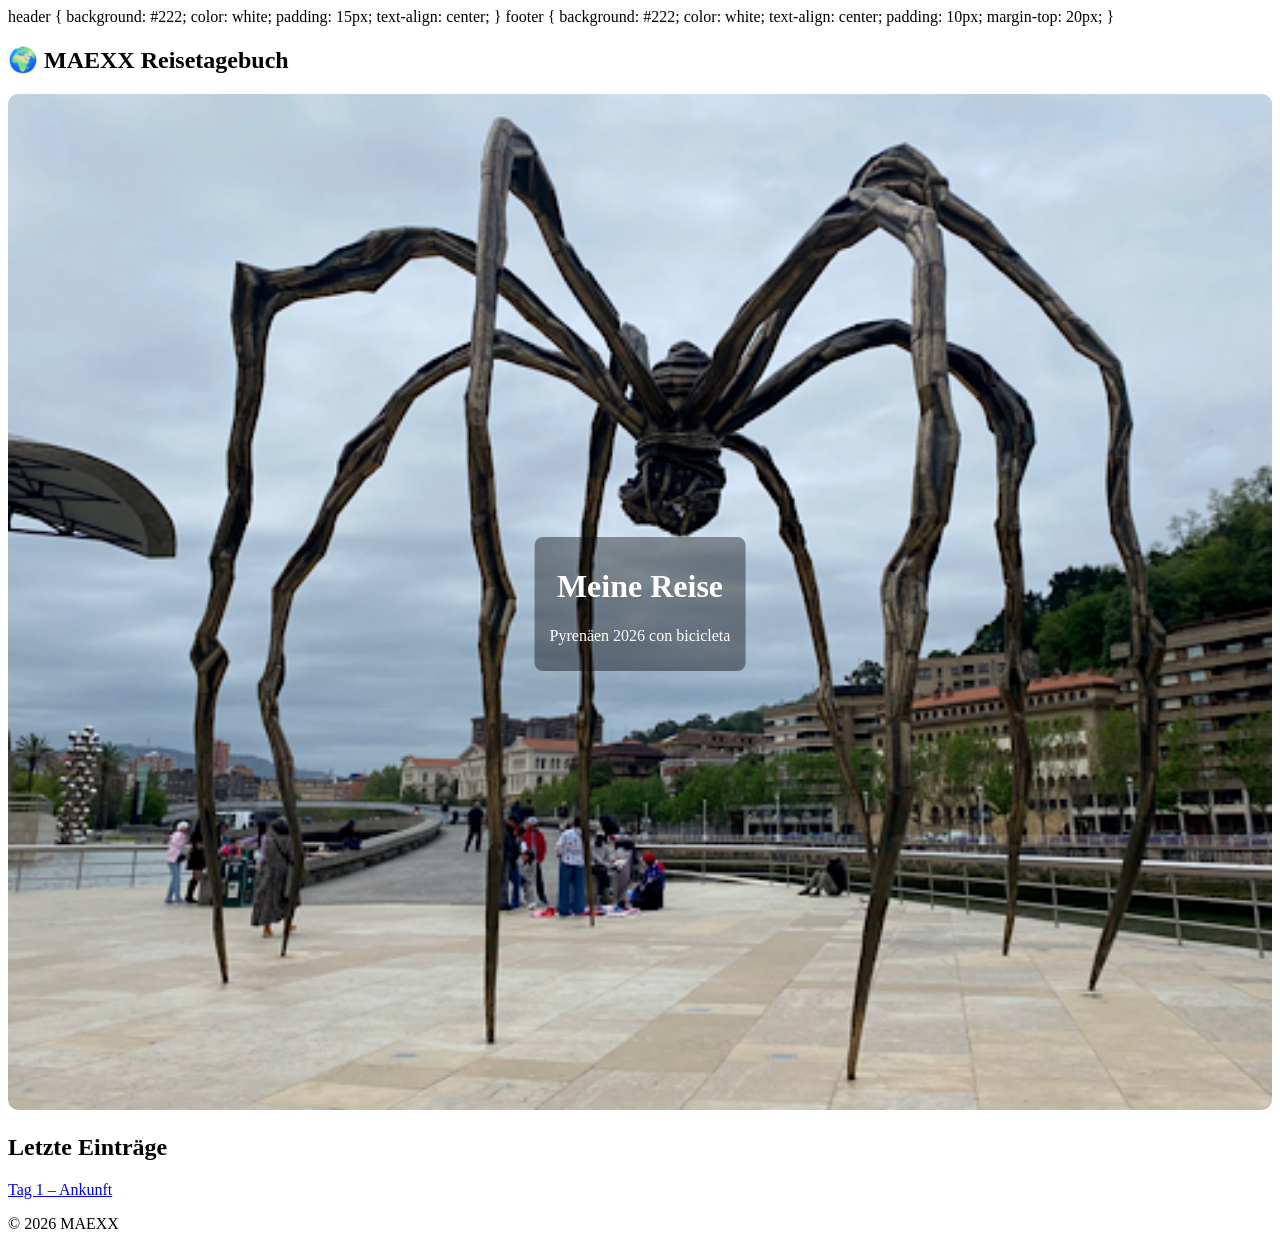
==== index.html @ 46852cf6 "Update index.html" ====
<!DOCTYPE html>
<html>

<head>
  <title>was bisher geschah</title>

header {
  background: #222;
  color: white;
  padding: 15px;
  text-align: center;
}

footer {
  background: #222;
  color: white;
  text-align: center;
  padding: 10px;
  margin-top: 20px;
}


  
<style> 
.hero {
  position: relative;
}

.hero img {
  width: 100%;
  border-radius: 10px;
}

.hero-text {

  .hero-text {
  text-shadow: 0 2px 6px rgba(0,0,0,0.7);
}

.hero-text h1 {
  font-size: 32px;
  margin: 0;
}

.hero-text p {
  font-size: 18px;
  margin: 0;
}
  
  position: absolute;
  top: 50%;
  left: 50%;
  transform: translate(-50%, -50%);
  text-align: center;

  color: white;
  background: rgba(0,0,0,0.4);
  padding: 10px 15px;
  border-radius: 8px;
}
  </style>

  
</head>

<body>

  <header>
    <h2>🌍 MAEXX Reisetagebuch</h2>
  </header>

  <main>

    <div class="hero">
      <img src="images/IMG_1344.PNG" alt="Spinne Bilbao">

      <div class="hero-text">
        <h1>Meine Reise</h1>
        <p>Pyrenäen 2026 con bicicleta</p>
      </div>
    </div>

    <div class="container">
      <h2>Letzte Einträge</h2>
      <a href="tag1.html">Tag 1 – Ankunft</a>
    </div>

  </main>

  <footer>
    <p>© 2026 MAEXX</p>
  </footer>

</body>

</html>
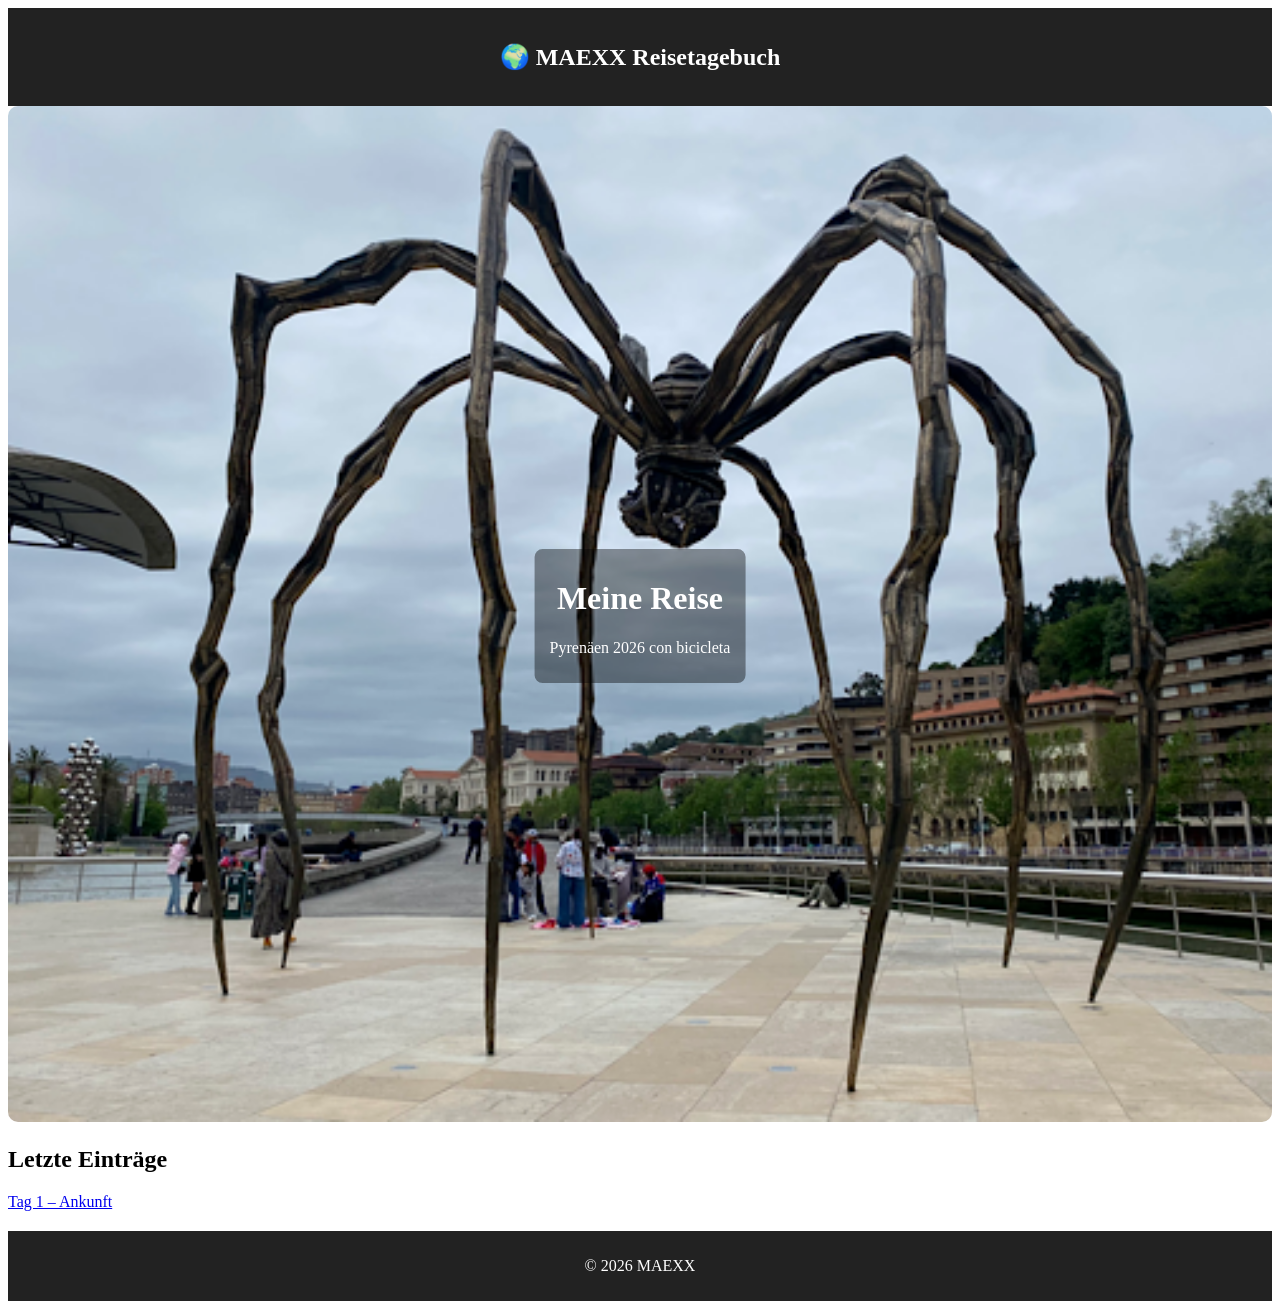
==== commit 2cc55494: "Update index.html" ====
--- a/index.html
+++ b/index.html
@@ -4,20 +4,7 @@
 <head>
   <title>was bisher geschah</title>
 
-header {
-  background: #222;
-  color: white;
-  padding: 15px;
-  text-align: center;
-}
 
-footer {
-  background: #222;
-  color: white;
-  text-align: center;
-  padding: 10px;
-  margin-top: 20px;
-}
 
 
   
@@ -58,6 +45,24 @@
   padding: 10px 15px;
   border-radius: 8px;
 }
+
+header {
+  background: #222;
+  color: white;
+  padding: 15px;
+  text-align: center;
+}
+
+footer {
+  background: #222;
+  color: white;
+  text-align: center;
+  padding: 10px;
+  margin-top: 20px;
+}
+
+
+  
   </style>
 
   
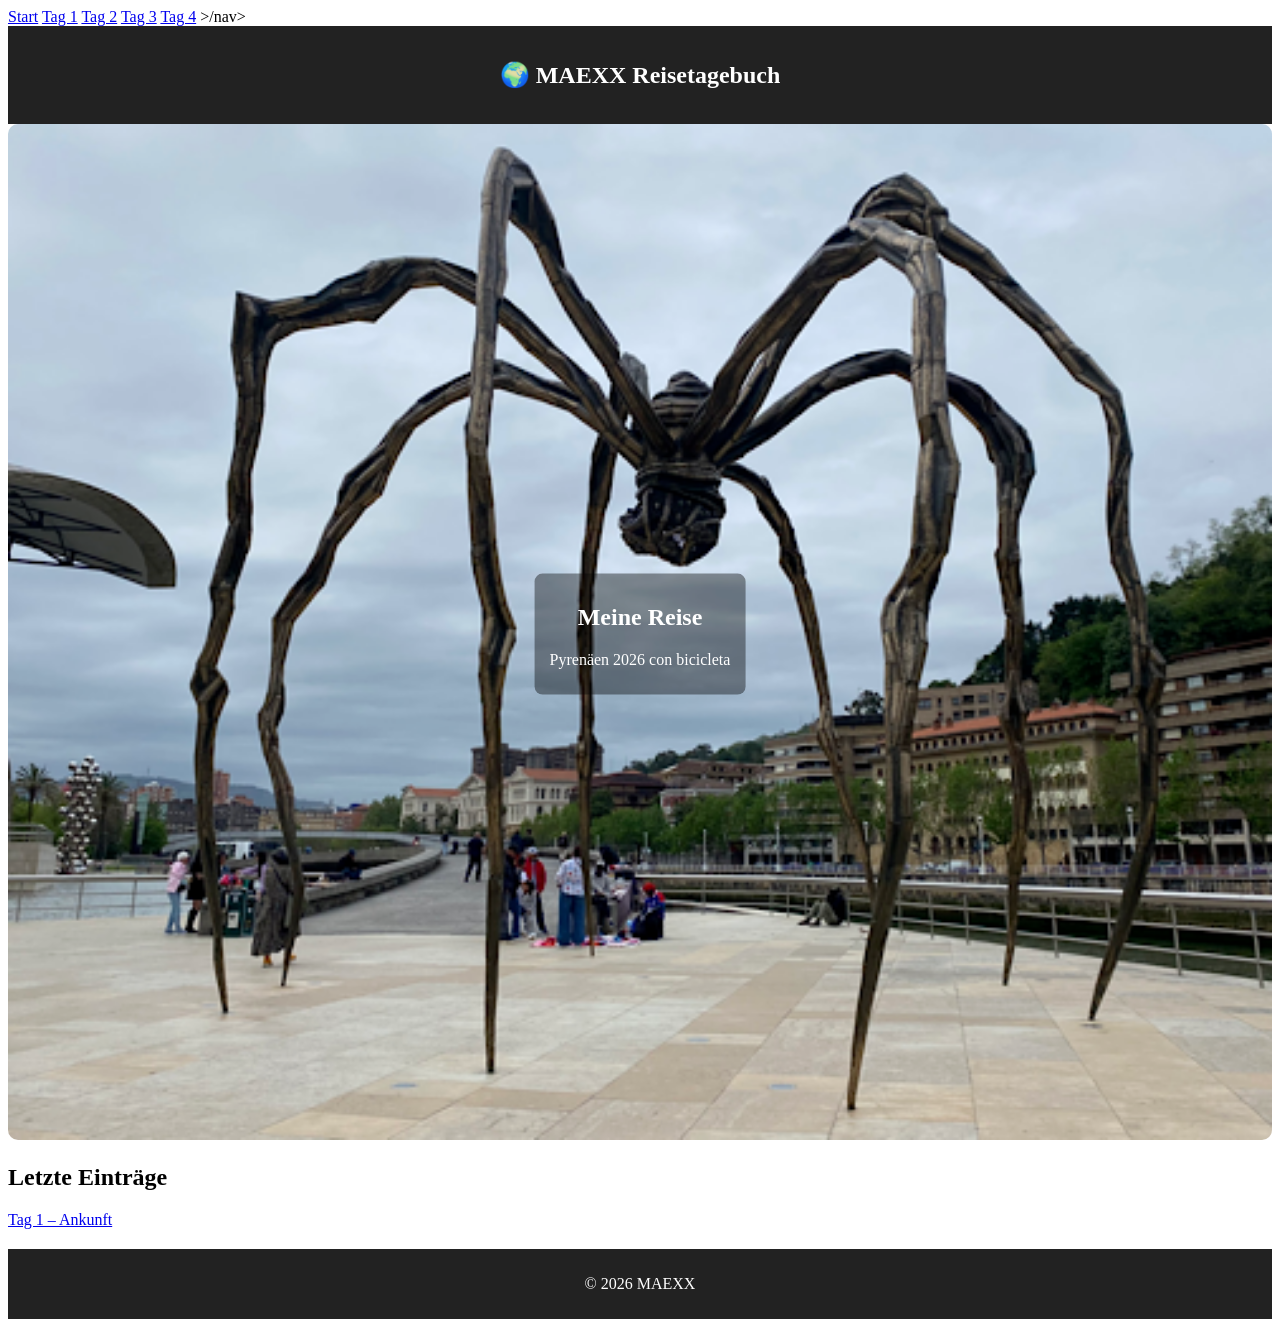
==== commit cf692007: "Update index.html" ====
--- a/index.html
+++ b/index.html
@@ -30,7 +30,7 @@
 }
 
 .hero-text p {
-  font-size: 18px;
+  font-size: 25px;
   margin: 0;
 }
   
@@ -60,7 +60,11 @@
   padding: 10px;
   margin-top: 20px;
 }
-
+@media (max-width: 700px) {
+  .gallery {
+    grid-template-columns: 1fr;
+  }
+}
 
   
   </style>
@@ -70,6 +74,18 @@
 
 <body>
 
+<body>
+
+  <nav>
+    <a href="index.html">Start</a>
+    <a href="tag1.html">Tag 1</a>
+    <a href="tag2.html">Tag 2</a>
+     <a href="tag3.html">Tag 3</a>
+    <a href="tag4.html">Tag 4</a>
+    >/nav>
+    
+
+  
   <header>
     <h2>🌍 MAEXX Reisetagebuch</h2>
   </header>
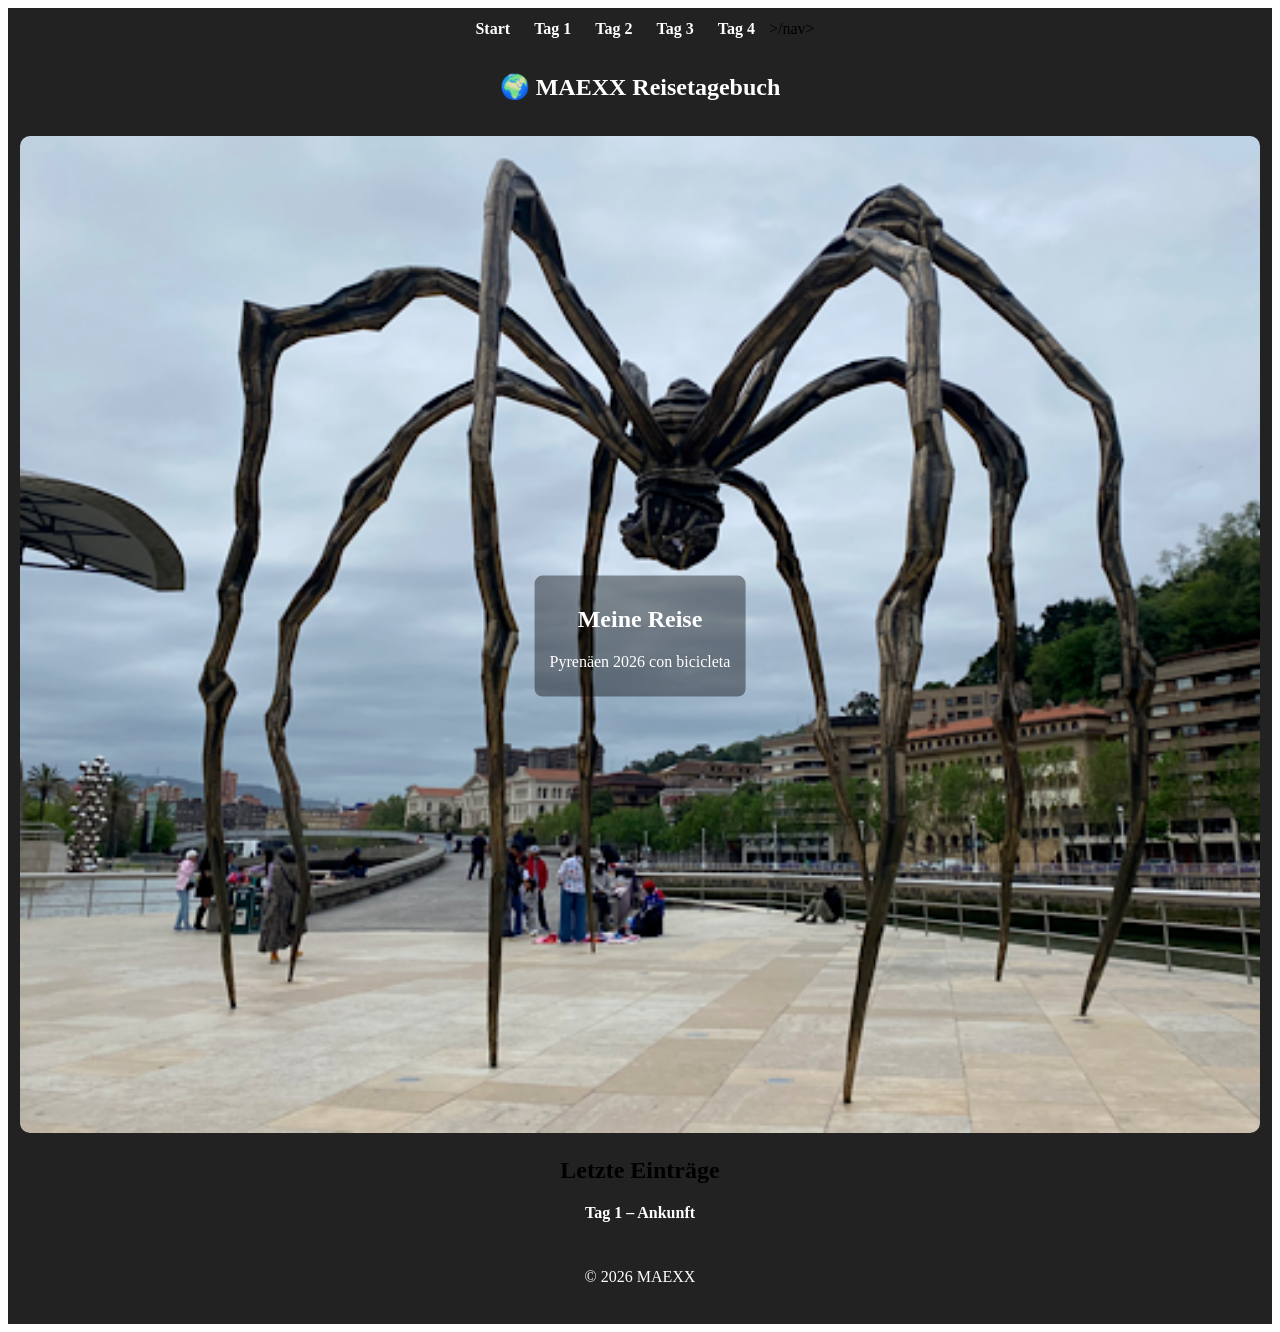
==== commit 8cf0124a: "Update index.html" ====
--- a/index.html
+++ b/index.html
@@ -9,6 +9,25 @@
 
   
 <style> 
+
+nav {
+  background: #222;
+  padding: 12px;
+  text-align: center;
+}
+
+nav a {
+  color: white;
+  text-decoration: none;
+  margin: 0 10px;
+  font-weight: bold;
+}
+
+nav a:hover {
+  text-decoration: underline;
+}
+
+  
 .hero {
   position: relative;
 }
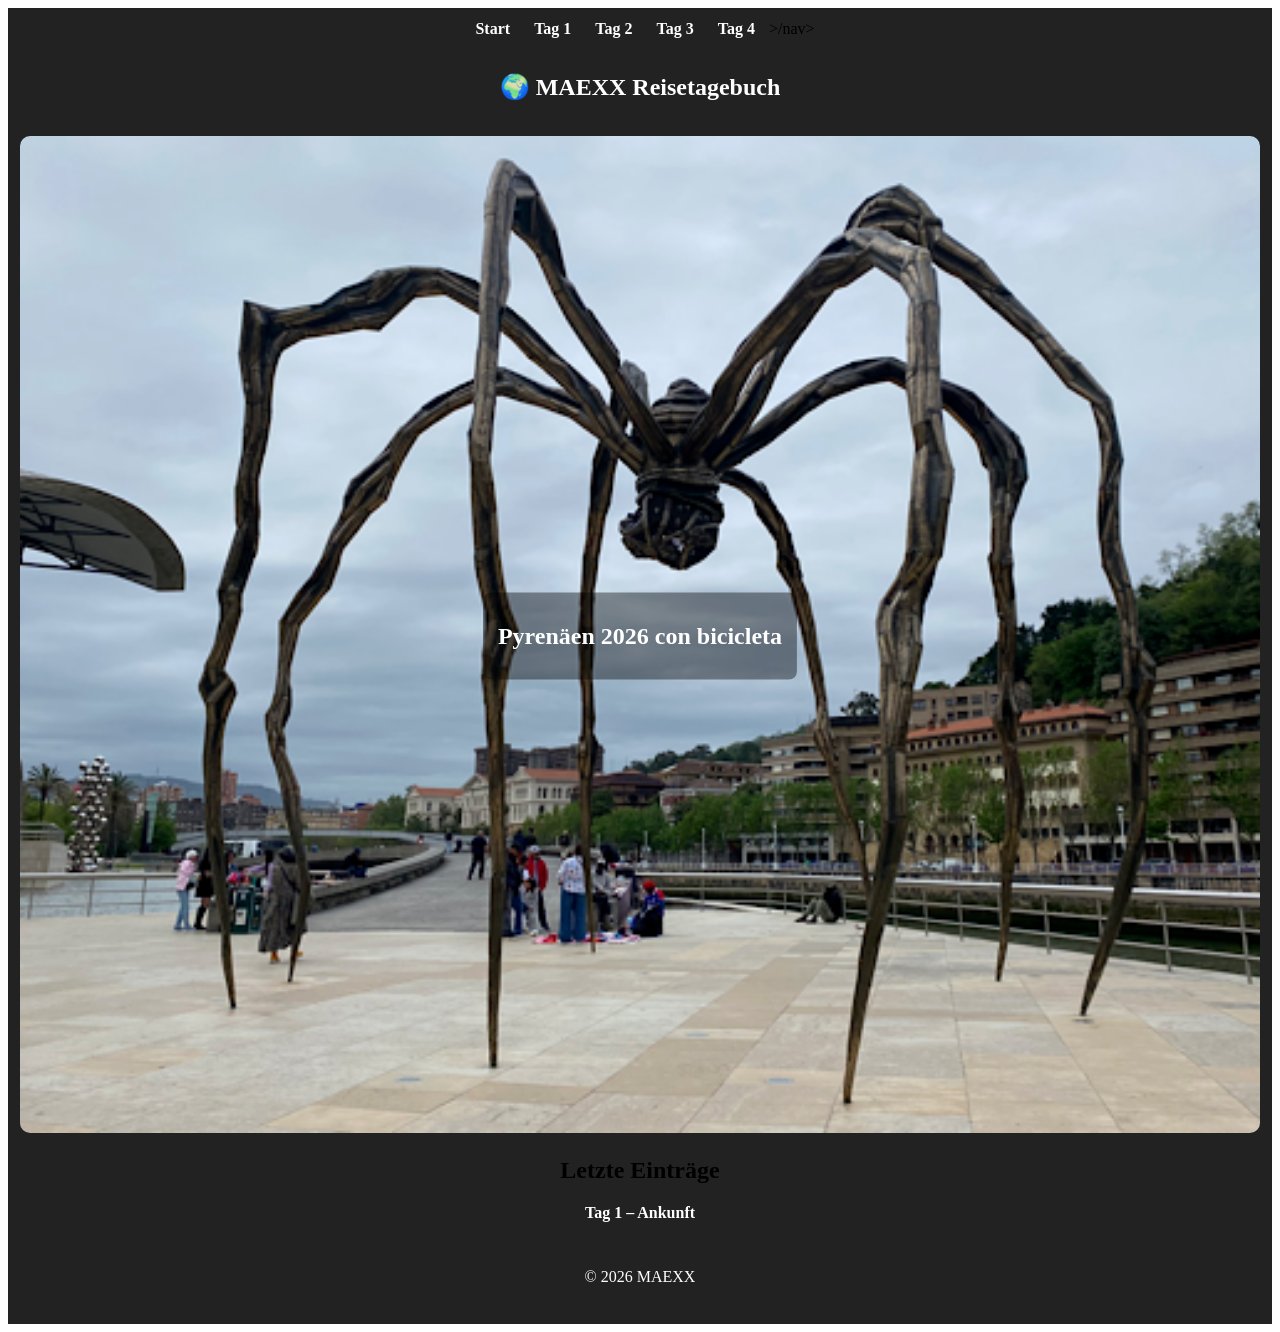
==== commit ff6e0c03: "Update index.html" ====
--- a/index.html
+++ b/index.html
@@ -115,8 +115,8 @@
       <img src="images/IMG_1344.PNG" alt="Spinne Bilbao">
 
       <div class="hero-text">
-        <h1>Meine Reise</h1>
-        <p>Pyrenäen 2026 con bicicleta</p>
+        <h1>Pyrenäen 2026 con bicicleta</h1>
+        
       </div>
     </div>
 
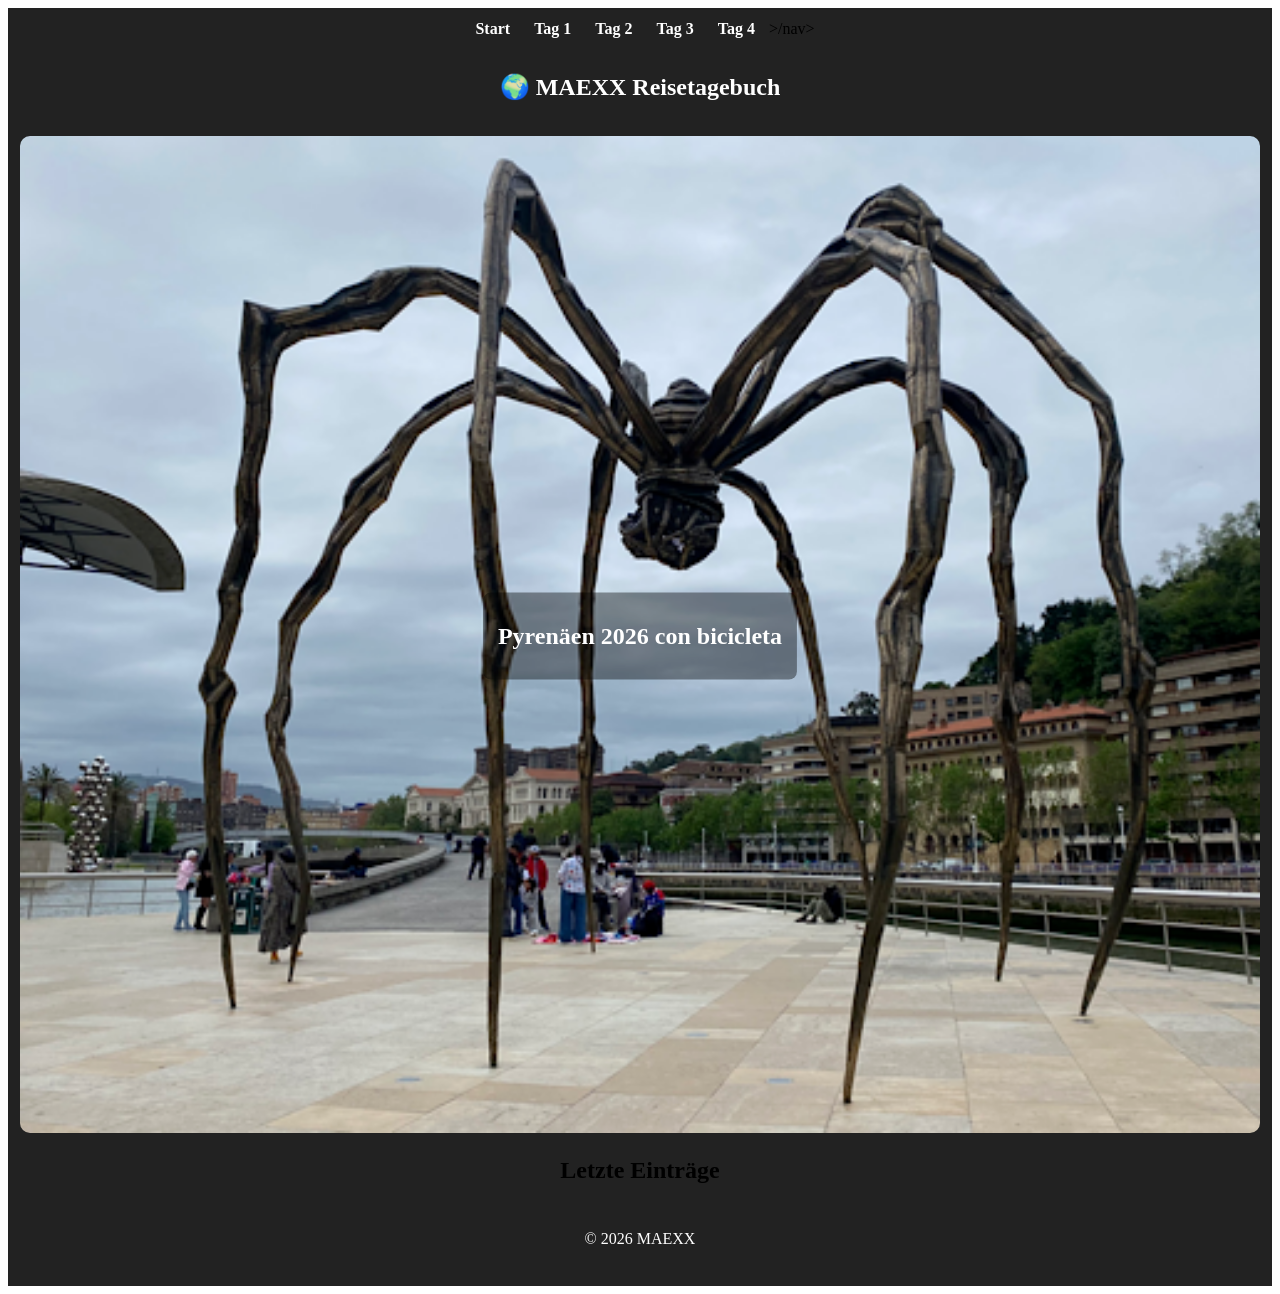
==== commit c0d8c301: "Update index.html" ====
--- a/index.html
+++ b/index.html
@@ -122,7 +122,7 @@
 
     <div class="container">
       <h2>Letzte Einträge</h2>
-      <a href="tag1.html">Tag 1 – Ankunft</a>
+    
     </div>
 
   </main>
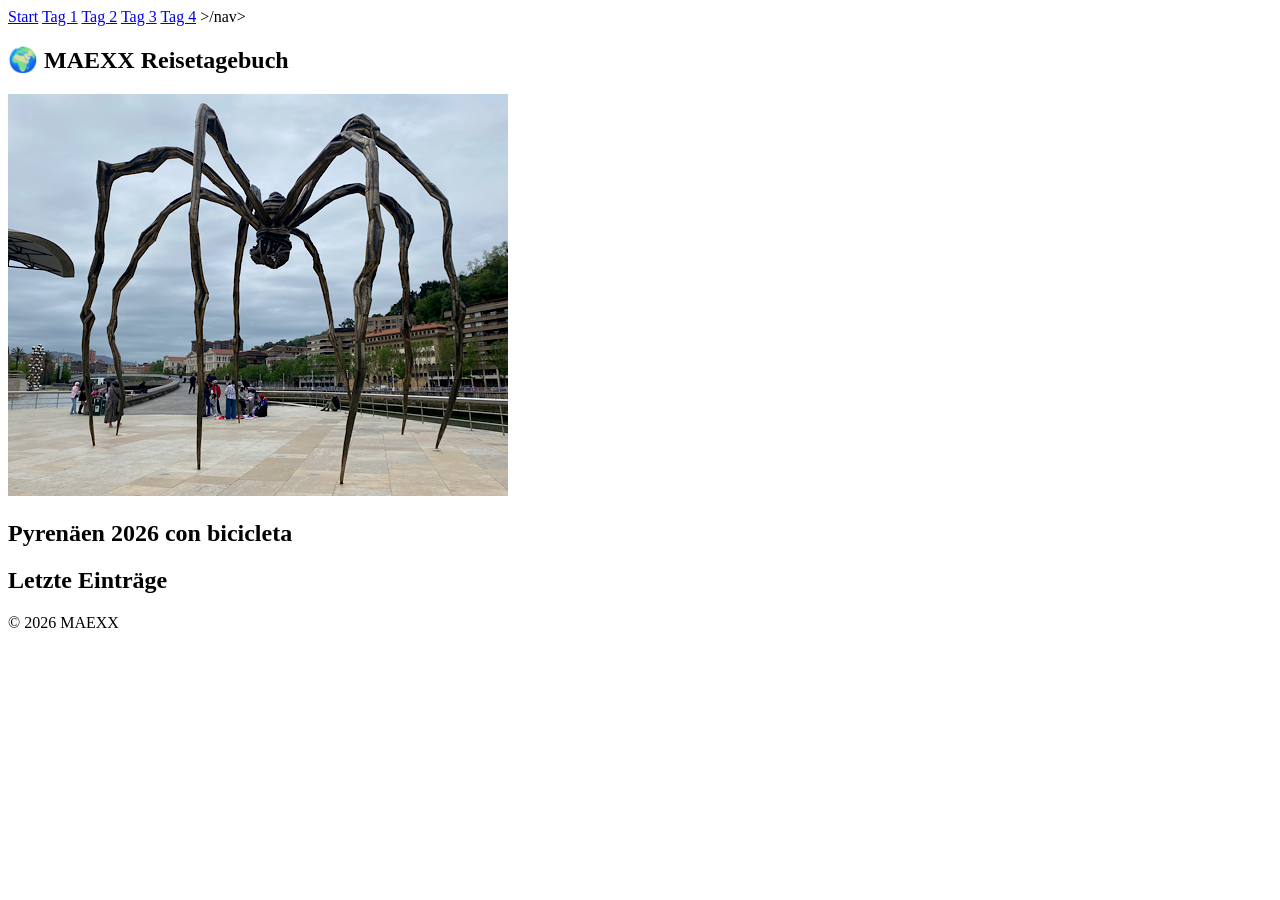
==== commit 80f9b736: "Update index.html" ====
--- a/index.html
+++ b/index.html
@@ -4,89 +4,7 @@
 <head>
   <title>was bisher geschah</title>
 
-
-
-
-  
-<style> 
-
-nav {
-  background: #222;
-  padding: 12px;
-  text-align: center;
-}
-
-nav a {
-  color: white;
-  text-decoration: none;
-  margin: 0 10px;
-  font-weight: bold;
-}
-
-nav a:hover {
-  text-decoration: underline;
-}
-
-  
-.hero {
-  position: relative;
-}
-
-.hero img {
-  width: 100%;
-  border-radius: 10px;
-}
-
-.hero-text {
-
-  .hero-text {
-  text-shadow: 0 2px 6px rgba(0,0,0,0.7);
-}
-
-.hero-text h1 {
-  font-size: 32px;
-  margin: 0;
-}
-
-.hero-text p {
-  font-size: 25px;
-  margin: 0;
-}
-  
-  position: absolute;
-  top: 50%;
-  left: 50%;
-  transform: translate(-50%, -50%);
-  text-align: center;
-
-  color: white;
-  background: rgba(0,0,0,0.4);
-  padding: 10px 15px;
-  border-radius: 8px;
-}
-
-header {
-  background: #222;
-  color: white;
-  padding: 15px;
-  text-align: center;
-}
-
-footer {
-  background: #222;
-  color: white;
-  text-align: center;
-  padding: 10px;
-  margin-top: 20px;
-}
-@media (max-width: 700px) {
-  .gallery {
-    grid-template-columns: 1fr;
-  }
-}
-
-  
-  </style>
+<link rel="stylesheet" href="style.css">
 
   
 </head>
@@ -95,6 +13,8 @@
 
 <body>
 
+<script src="script.js"></script>
+  
   <nav>
     <a href="index.html">Start</a>
     <a href="tag1.html">Tag 1</a>
@@ -131,6 +51,11 @@
     <p>© 2026 MAEXX</p>
   </footer>
 
+<div id="lightbox" onclick="closeLightbox()" style="display:none;">
+  <span style="position:absolute; top:20px; right:30px; color:white; font-size:40px;">&times;</span>
+  <img id="lightbox-img" style="max-width:90%; max-height:90%; position:absolute; top:50%; left:50%; transform:translate(-50%,-50%);">
+</div>
+    
 </body>
 
 </html>
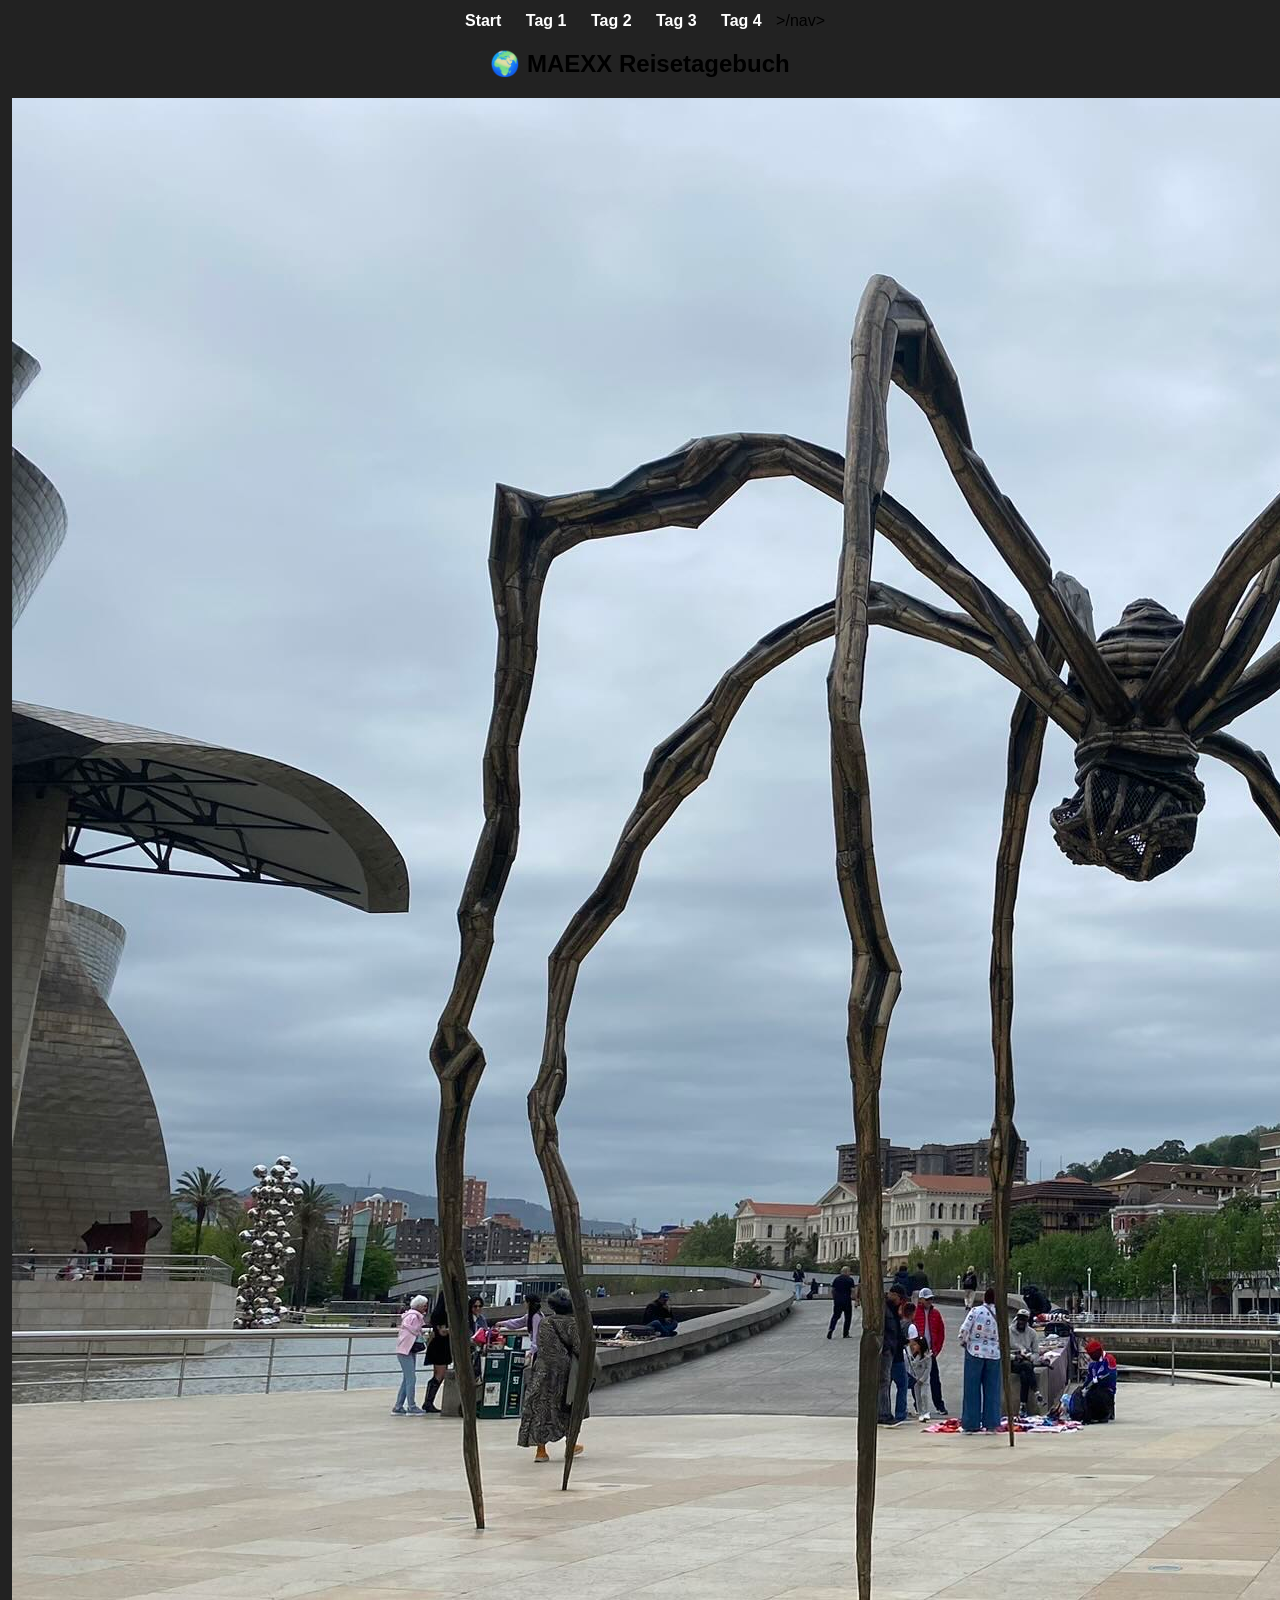
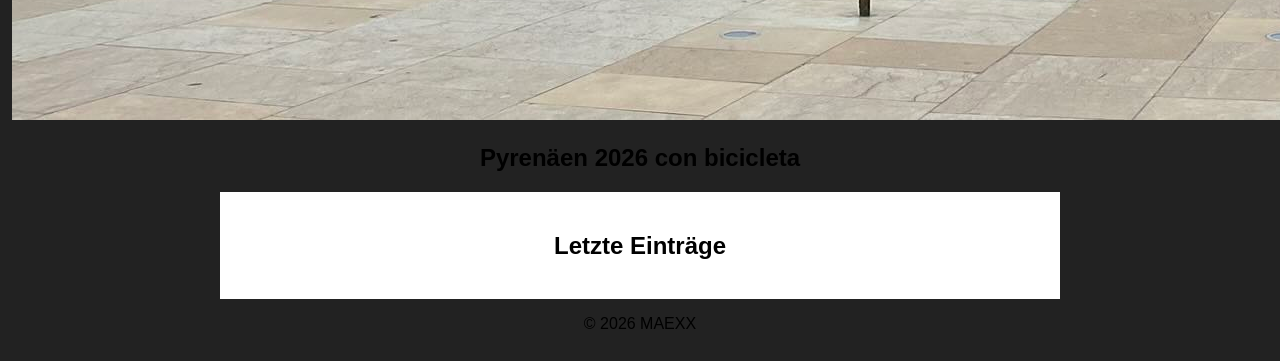
==== commit ec5903b4: "Update index.html" ====
--- a/index.html
+++ b/index.html
@@ -32,7 +32,7 @@
   <main>
 
     <div class="hero">
-      <img src="images/IMG_1344.PNG" alt="Spinne Bilbao">
+        <img src="images/IMG_3971-compressed.jpeg" onclick="openLightbox(this.src)">
 
       <div class="hero-text">
         <h1>Pyrenäen 2026 con bicicleta</h1>
--- a/style.css
+++ b/style.css
@@ -0,0 +1,112 @@
+body {
+  font-family: Arial, sans-serif;
+  margin: 0;
+  background: #f4f4f4;
+}
+
+nav {
+  background: #222;
+  padding: 12px;
+  text-align: center;
+  box-shadow: 0 2px 6px rgba(0,0,0,0.2);
+}
+
+nav a {
+  color: white;
+  text-decoration: none;
+  margin: 0 10px;
+  font-weight: bold;
+}
+
+nav a:hover {
+  color: #00aaff;
+}
+
+.container {
+  max-width: 800px;
+  margin: auto;
+  padding: 20px;
+  background: white;
+}
+
+.gallery {
+  display: grid;
+  grid-template-columns: repeat(3, 1fr);
+  gap: 12px;
+  padding: 20px;
+}
+
+.gallery img {
+  width: 100%;
+  height: 180px;
+  object-fit: cover;
+  border-radius: 10px;
+  cursor: pointer;
+}
+
+.route {
+  max-width: 600px;
+  margin: 30px auto;
+  padding: 20px;
+  background: white;
+  border-radius: 12px;
+  box-shadow: 0 2px 10px rgba(0,0,0,0.1);
+  text-align: center;
+}
+
+.route img {
+  width: 100%;
+  max-width: 500px;
+  height: auto;
+  margin-top: 15px;
+  border-radius: 10px;
+  cursor: pointer;
+}
+
+.story {
+  max-width: 600px;
+  margin: 30px auto;
+  padding: 20px;
+  background: #fafafa;
+  border-left: 4px solid #0077cc;
+  border-radius: 10px;
+  font-size: 18px;
+  line-height: 1.6;
+  color: #333;
+}
+
+#lightbox {
+  display: none;
+  position: fixed;
+  z-index: 9999;
+  left: 0;
+  top: 0;
+  width: 100%;
+  height: 100%;
+  background: rgba(0,0,0,0.9);
+}
+
+#lightbox-img {
+  max-width: 90%;
+  max-height: 90%;
+  position: absolute;
+  top: 50%;
+  left: 50%;
+  transform: translate(-50%, -50%);
+  border-radius: 10px;
+}
+
+.close {
+  position: absolute;
+  top: 20px;
+  right: 30px;
+  color: white;
+  font-size: 40px;
+  cursor: pointer;
+}
+
+@media (max-width: 700px) {
+  .gallery {
+    grid-template-columns: 1fr;
+  }
+}
